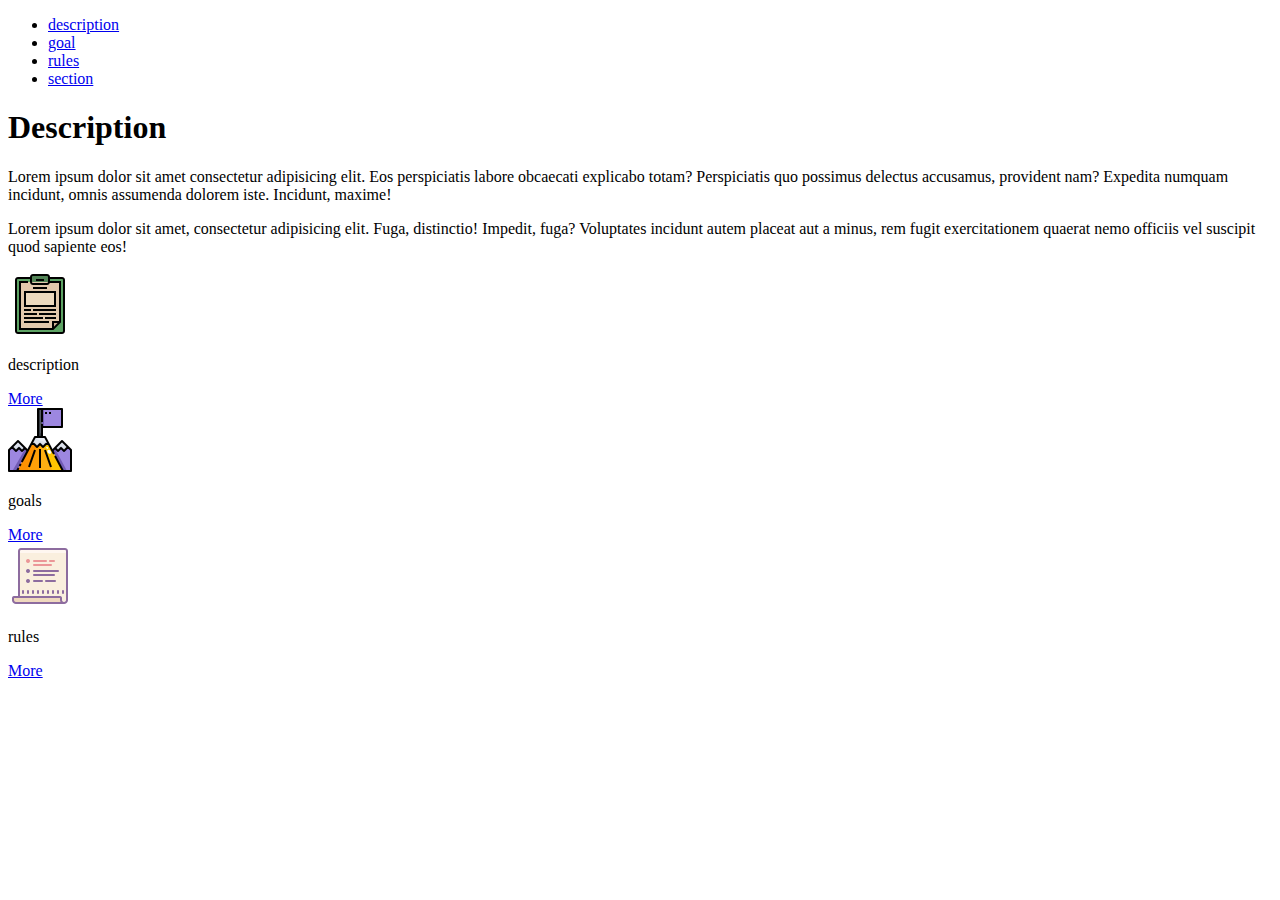
==== index.html @ e676d7e3 "make index.html page" ====
<!DOCTYPE html>
<html lang="en">
<head>
    <meta charset="UTF-8">
    <meta http-equiv="X-UA-Compatible" content="IE=edge">
    <meta name="viewport" content="width=device-width, initial-scale=1.0">
    <title>Document</title>
    <link rel="stylesheet" href="styles/style.css">
</head>
<body>
    <header>
        <nav class="navigation">
            <ul class="nav-list">
                <li><a href="#">description</a></li>
                <li><a href="#">goal</a></li>
                <li><a href="#">rules</a></li>
                <li><a href="#">section</a></li>
            </ul>
        </nav>
    </header>
    <main class="main-container">
        <section class="description">
            <h1>Description</h1>
            <p>Lorem ipsum dolor sit amet consectetur adipisicing elit. Eos perspiciatis labore obcaecati explicabo totam? Perspiciatis quo possimus delectus accusamus, provident nam? Expedita numquam incidunt, omnis assumenda dolorem iste. Incidunt, maxime!</p>
            <p>Lorem ipsum dolor sit amet, consectetur adipisicing elit. Fuga, distinctio! Impedit, fuga? Voluptates incidunt autem placeat aut a minus, rem fugit exercitationem quaerat nemo officiis vel suscipit quod sapiente eos!</p>
        </section>
        <article class="container">
            <section class="box-item">
                <img src="./img/icons8-description-64.png" alt="description logo">
                <p>description</p>
                <a href="#" class="links">More</a>
            </section>
            <section class="box-item">
                <img src="./img/icons8-goal-64.png" alt="goals logo">
                <p>goals</p>
                <a href="#" class="links">More</a>
            </section>
            <section class="box-item">
                <img src="./img/icons8-rules-64.png" alt="rules logo">
                <p>rules</p>
                <a href="#" class="links">More</a>
            </section>
        </article>
    </main>
</body>
</html>
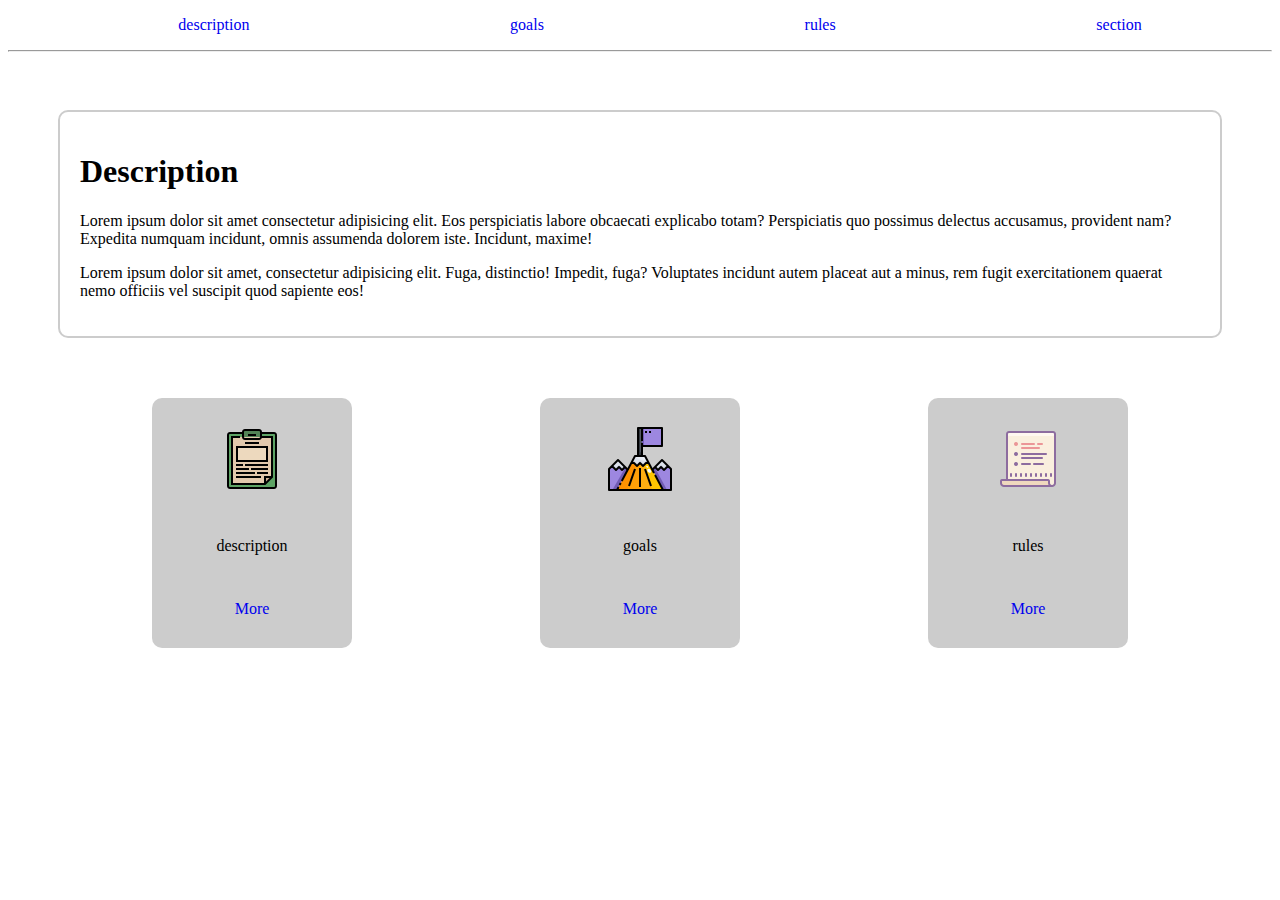
==== commit 187a6f8b: "style index" ====
--- a/index.html
+++ b/index.html
@@ -11,20 +11,21 @@
     <header>
         <nav class="navigation">
             <ul class="nav-list">
-                <li><a href="#">description</a></li>
-                <li><a href="#">goal</a></li>
-                <li><a href="#">rules</a></li>
-                <li><a href="#">section</a></li>
+                <li><a href="#" class="links">description</a></li>
+                <li><a href="#" class="links">goals</a></li>
+                <li><a href="#" class="links">rules</a></li>
+                <li><a href="#" class="links">section</a></li>
             </ul>
         </nav>
     </header>
+    <hr>
     <main class="main-container">
         <section class="description">
             <h1>Description</h1>
             <p>Lorem ipsum dolor sit amet consectetur adipisicing elit. Eos perspiciatis labore obcaecati explicabo totam? Perspiciatis quo possimus delectus accusamus, provident nam? Expedita numquam incidunt, omnis assumenda dolorem iste. Incidunt, maxime!</p>
             <p>Lorem ipsum dolor sit amet, consectetur adipisicing elit. Fuga, distinctio! Impedit, fuga? Voluptates incidunt autem placeat aut a minus, rem fugit exercitationem quaerat nemo officiis vel suscipit quod sapiente eos!</p>
         </section>
-        <article class="container">
+        <article class="article-container">
             <section class="box-item">
                 <img src="./img/icons8-description-64.png" alt="description logo">
                 <p>description</p>
--- a/styles/style.css
+++ b/styles/style.css
@@ -0,0 +1,46 @@
+*{
+    box-sizing: border-box;
+}
+.nav-list{
+    display: flex;
+    justify-content: space-around;   
+    align-items: center;
+}
+.nav-list li{
+    list-style: none;
+}
+.links{
+    text-decoration: none;
+}
+.main-container{
+    display: flex;
+    flex-flow: column wrap;
+    justify-content: center;
+    align-items: center;
+    padding: 50px;
+}
+.description{
+    padding: 20px;
+    border: 2px solid #ccc;
+    border-radius: 10px;
+}
+.article-container{
+    width: 100%;
+    display: flex;
+    flex-direction: row;
+    justify-content: space-around;
+    align-items: center;
+    padding: 50px 0;
+    flex-wrap: wrap;
+}
+.box-item{
+    background-color: #ccc;
+    border-radius: 10px;
+    width: 200px;
+    height: 250px;
+    display: flex;
+    flex-direction: column;
+    justify-content: space-evenly;
+    align-items: center;
+    margin: 10px;
+}
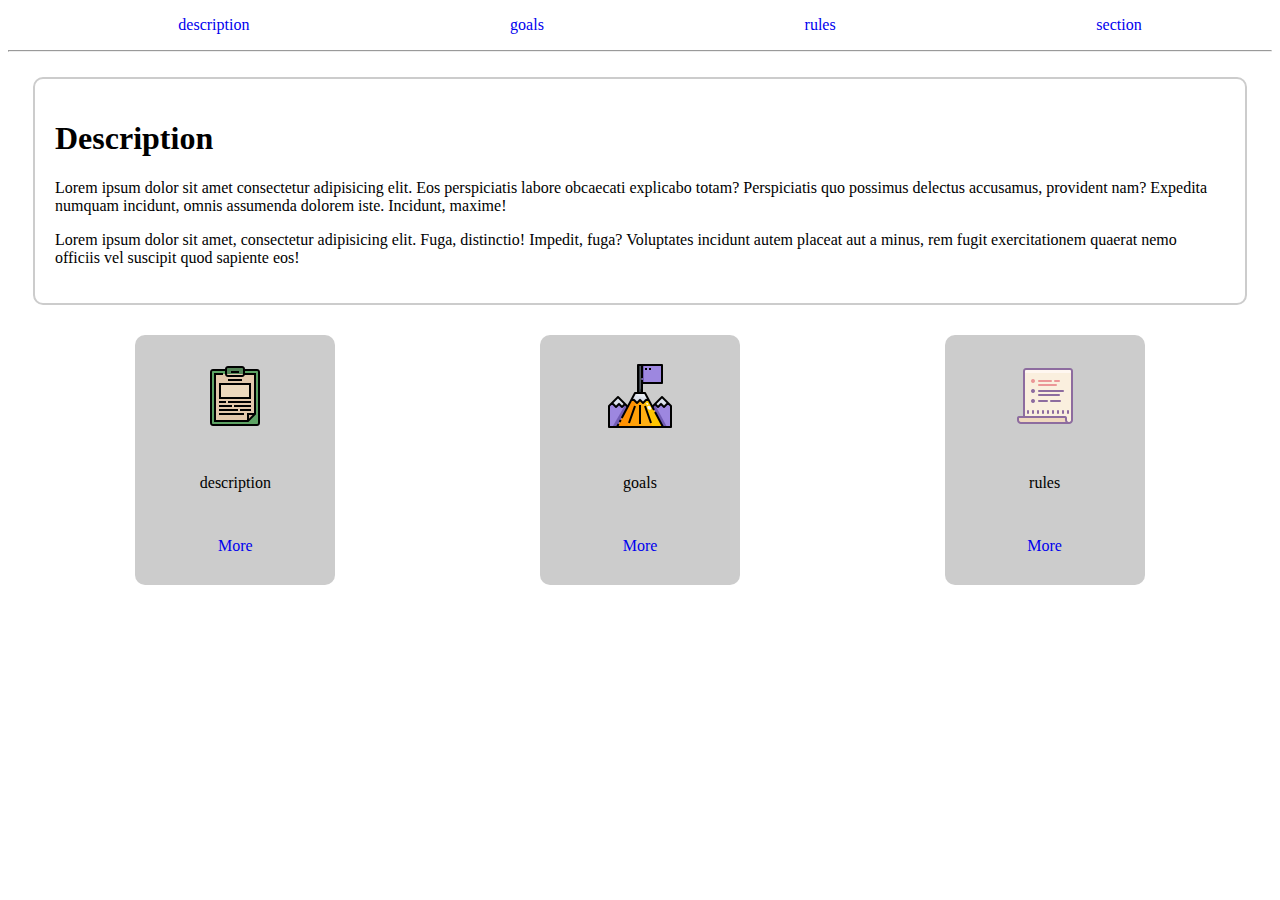
==== commit faa7ace4: "update" ====
--- a/index.html
+++ b/index.html
@@ -20,7 +20,7 @@
     </header>
     <hr>
     <main class="main-container">
-        <section class="description">
+        <section class="main-info">
             <h1>Description</h1>
             <p>Lorem ipsum dolor sit amet consectetur adipisicing elit. Eos perspiciatis labore obcaecati explicabo totam? Perspiciatis quo possimus delectus accusamus, provident nam? Expedita numquam incidunt, omnis assumenda dolorem iste. Incidunt, maxime!</p>
             <p>Lorem ipsum dolor sit amet, consectetur adipisicing elit. Fuga, distinctio! Impedit, fuga? Voluptates incidunt autem placeat aut a minus, rem fugit exercitationem quaerat nemo officiis vel suscipit quod sapiente eos!</p>
--- a/styles/style.css
+++ b/styles/style.css
@@ -17,9 +17,9 @@
     flex-flow: column wrap;
     justify-content: center;
     align-items: center;
-    padding: 50px;
+    margin: 25px;
 }
-.description{
+.main-info{
     padding: 20px;
     border: 2px solid #ccc;
     border-radius: 10px;
@@ -30,7 +30,7 @@
     flex-direction: row;
     justify-content: space-around;
     align-items: center;
-    padding: 50px 0;
+    margin: 20px 0;
     flex-wrap: wrap;
 }
 .box-item{
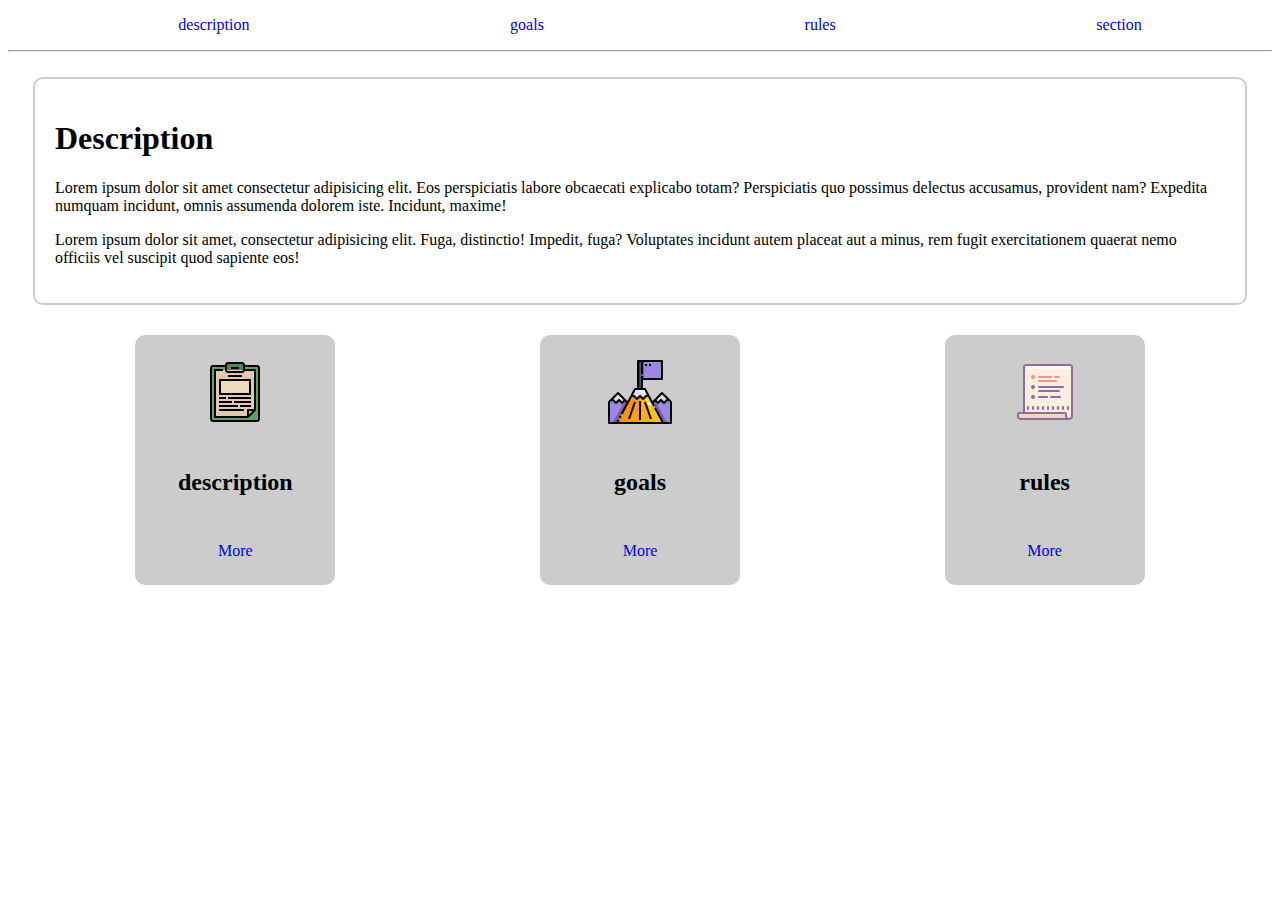
==== commit c99f2111: "update" ====
--- a/index.html
+++ b/index.html
@@ -28,17 +28,17 @@
         <article class="article-container">
             <section class="box-item">
                 <img src="./img/icons8-description-64.png" alt="description logo">
-                <p>description</p>
+                <h2>description</h2>
                 <a href="#" class="links">More</a>
             </section>
             <section class="box-item">
                 <img src="./img/icons8-goal-64.png" alt="goals logo">
-                <p>goals</p>
+                <h2>goals</h2>
                 <a href="#" class="links">More</a>
             </section>
             <section class="box-item">
                 <img src="./img/icons8-rules-64.png" alt="rules logo">
-                <p>rules</p>
+                <h2>rules</h2>
                 <a href="#" class="links">More</a>
             </section>
         </article>
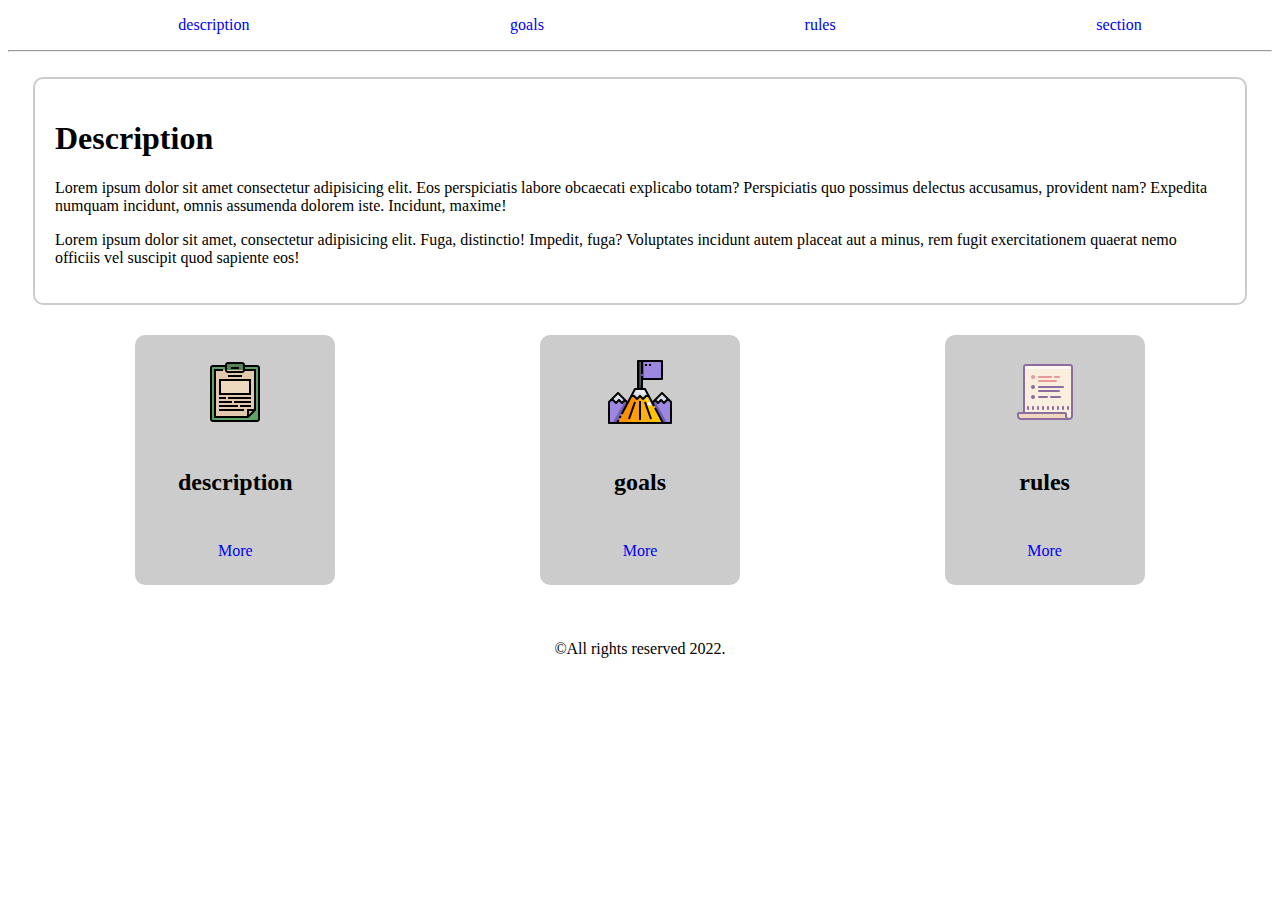
==== commit 25325aae: "add footer to pages" ====
--- a/index.html
+++ b/index.html
@@ -43,5 +43,8 @@
             </section>
         </article>
     </main>
+    <footer class="footer">
+        <p>&copy;All rights reserved 2022.</p>
+    </footer>
 </body>
 </html>--- a/styles/style.css
+++ b/styles/style.css
@@ -44,3 +44,6 @@
     align-items: center;
     margin: 10px;
 }
+.footer{
+    text-align: center;
+}